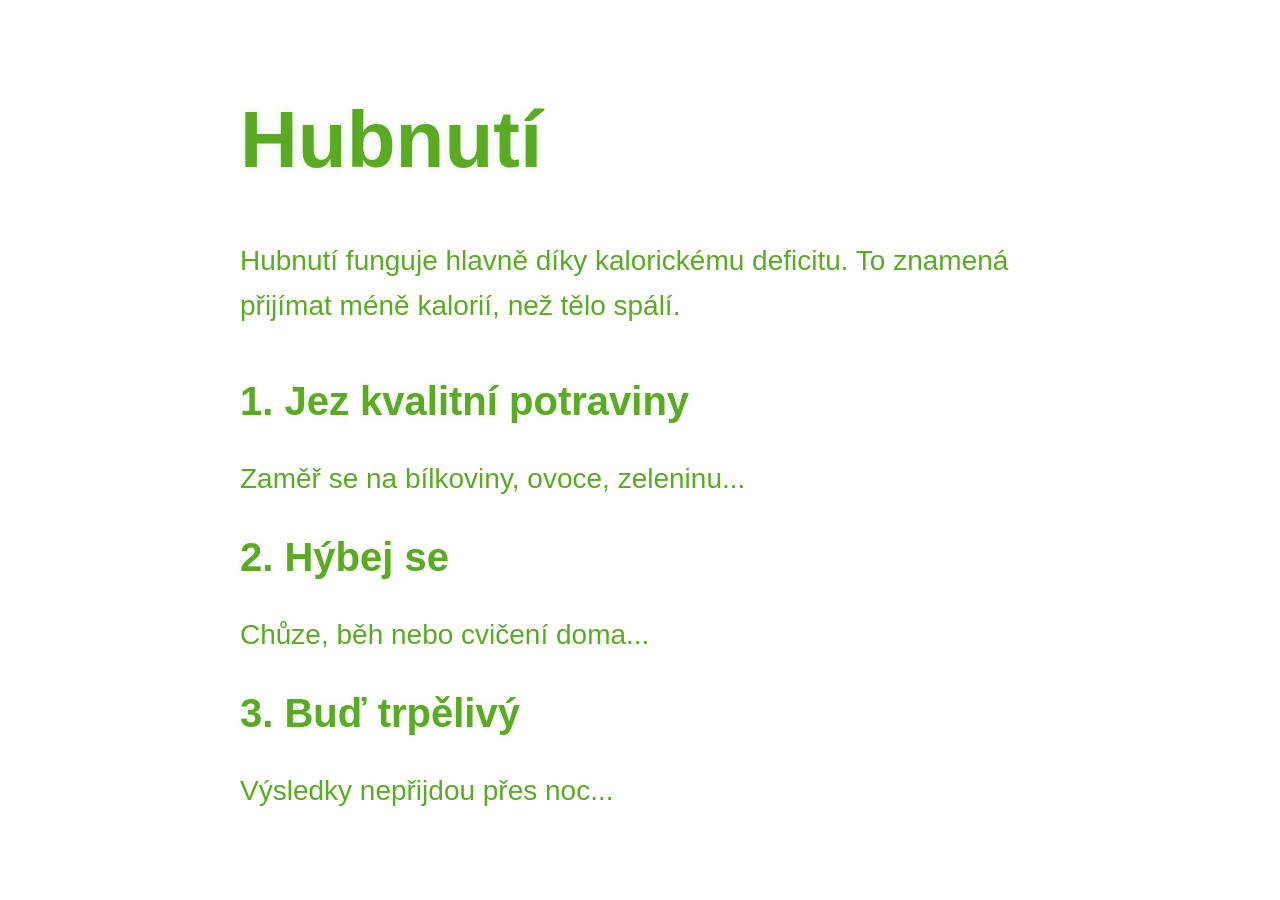
==== dieta.html @ 214f5122 "prvni verze webu" ====
<!DOCTYPE html>
<html lang="cs">
<head>
    <meta charset="UTF-8">
    <title>Hubnutí</title>
    <link rel="stylesheet" href="style.css">
</head>

<body>

<div class="page">

    <h1>Hubnutí</h1>

    <p>
        Hubnutí funguje hlavně díky kalorickému deficitu.
        To znamená přijímat méně kalorií, než tělo spálí.
    </p>

    <div class="page__content">

        <h2>1. Jez kvalitní potraviny</h2>
        <p>Zaměř se na bílkoviny, ovoce, zeleninu...</p>

        <h2>2. Hýbej se</h2>
        <p>Chůze, běh nebo cvičení doma...</p>

        <h2>3. Buď trpělivý</h2>
        <p>Výsledky nepřijdou přes noc...</p>

    </div>

</div>

</body>
</html>
---- style.css ----
body {
    font-family: Arial;
    background-color: white;
    text-align: center;
    margin: 0;
}

/* ===== TEXT ===== */

h1 {
    color: rgb(91, 170, 35);
    text-shadow: 0 0 8px rgba(125, 189, 79, 0.2);
    font-size: 80px;
}

h2 {
    color: rgb(91, 170, 35);
    font-size: 40px;
    text-shadow: 0 0 6px rgba(125, 189, 79, 0.15);
}

p {
    color: rgb(91, 170, 35);
    font-size: 28px;
    line-height: 1.6;
}

/* ===== NAVBAR ===== */

.navbar {
    display: flex;
    justify-content: flex-start;
    align-items: center;
    gap: 40px;

    padding: 10px 8vw;
}

.navbar a {
    text-decoration: none;
    color: rgb(91, 170, 35);
    font-size: 22px;
    font-weight: 600;
}

/* ===== DROPDOWN ===== */

.dropdown {
    position: relative;
}

.dropdown-menu {
    display: none;
    position: absolute;

    top: 100%;
    left: 0;

    background: white;
    border: 1px solid rgba(125, 189, 79, 0.2);

    padding: 10px;
    flex-direction: column;
    gap: 10px;
}

.dropdown:hover .dropdown-menu {
    display: flex;
}

/* ===== PAGE (ČLÁNKY) ===== */

.page {
    max-width: 800px;
    margin: 0 auto;
    padding: 40px 20px;
    text-align: left;
}

.page__content {
    margin-top: 50px;
}

/* ===== INSTAGRAM ===== */

.ig-link {
    position: fixed;
    bottom: 15px;
    left: 15px;
}

.ig-link img {
    width: 45px;
    height: 45px;
    transition: 0.2s;
}

.ig-link img:hover {
    transform: scale(1.15);
}
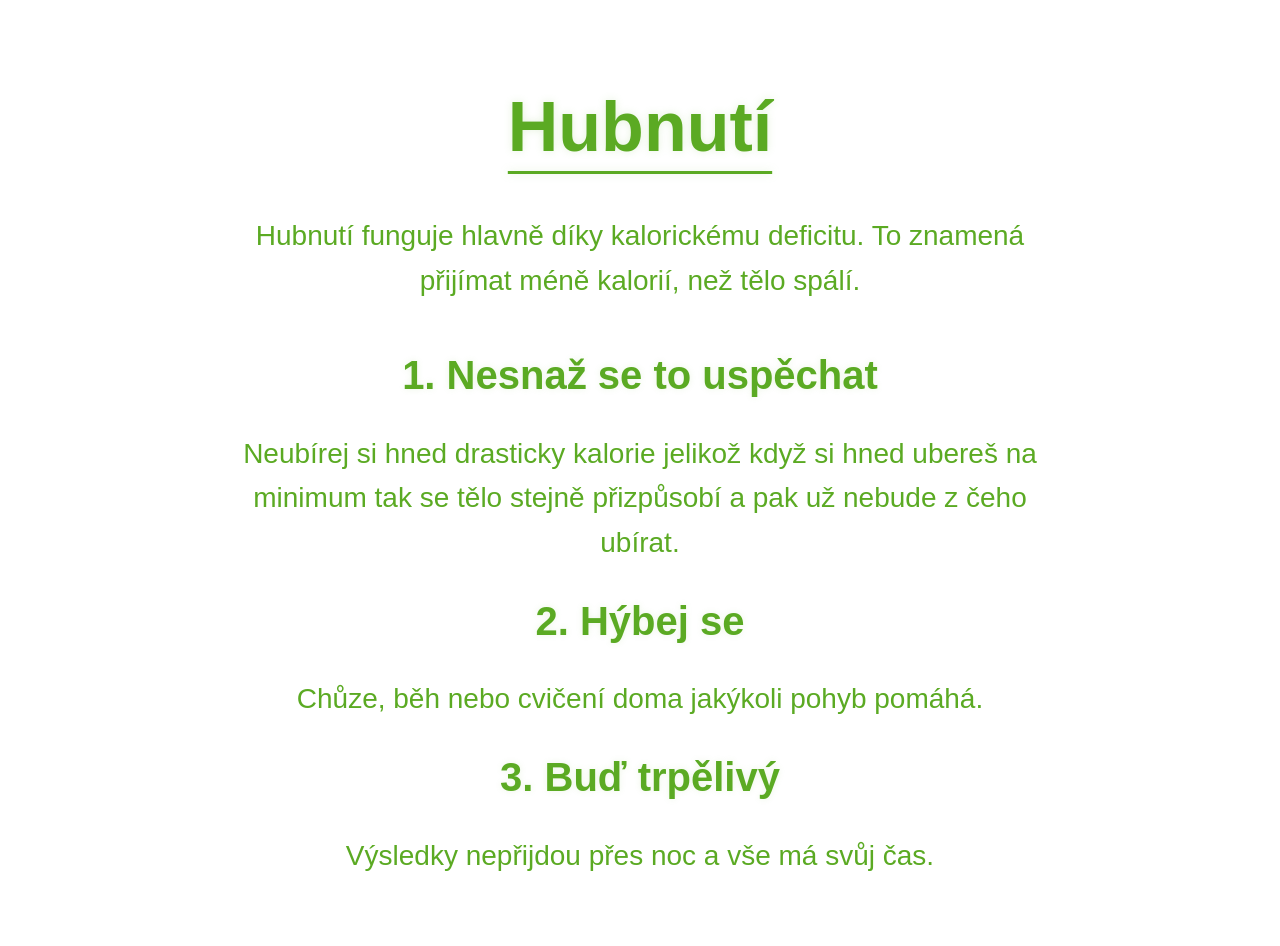
==== commit 0abddf36: "neco noveho" ====
--- a/dieta.html
+++ b/dieta.html
@@ -19,14 +19,14 @@
 
     <div class="page__content">
 
-        <h2>1. Jez kvalitní potraviny</h2>
-        <p>Zaměř se na bílkoviny, ovoce, zeleninu...</p>
+        <h2>1. Nesnaž se to uspěchat</h2>
+        <p>Neubírej si hned drasticky kalorie jelikož když si hned ubereš na minimum tak se tělo stejně přizpůsobí a pak už nebude z čeho ubírat.</p>
 
         <h2>2. Hýbej se</h2>
-        <p>Chůze, běh nebo cvičení doma...</p>
+        <p>Chůze, běh nebo cvičení doma jakýkoli pohyb pomáhá.</p>
 
         <h2>3. Buď trpělivý</h2>
-        <p>Výsledky nepřijdou přes noc...</p>
+        <p>Výsledky nepřijdou přes noc a vše má svůj čas.</p>
 
     </div>
 
--- a/style.css
+++ b/style.css
@@ -29,11 +29,17 @@
 
 .navbar {
     display: flex;
-    justify-content: flex-start;
+    justify-content: center;
     align-items: center;
-    gap: 40px;
+    gap: 30px;
 
-    padding: 10px 8vw;
+    margin: 20px auto;
+    padding: 12px 22px;
+    max-width: 900px;
+    border: 2px solid rgb(91, 170, 35);
+    border-radius: 18px;
+    background: rgba(91, 170, 35, 0.08);
+    box-shadow: 0 6px 18px rgba(0, 0, 0, 0.08);
 }
 
 .navbar a {
@@ -41,6 +47,16 @@
     color: rgb(91, 170, 35);
     font-size: 22px;
     font-weight: 600;
+    padding: 8px 12px;
+    border-radius: 12px;
+    transition: background 0.2s ease, color 0.2s ease, transform 0.2s ease;
+}
+
+.navbar a:hover,
+.dropdown-menu a:hover {
+    background: rgba(91, 170, 35, 0.15);
+    color: rgb(59, 115, 23);
+    transform: translateY(-1px);
 }
 
 /* ===== DROPDOWN ===== */
@@ -74,7 +90,16 @@
     max-width: 800px;
     margin: 0 auto;
     padding: 40px 20px;
-    text-align: left;
+    text-align: center;
+    font-size: 10px;
+}
+
+.page h1 {
+    font-size: 70px;
+    text-decoration: underline;
+    text-decoration-color: rgb(91, 170, 35);
+    text-decoration-thickness: 3px;
+    text-underline-offset: 20px;
 }
 
 .page__content {
@@ -97,4 +122,67 @@
 
 .ig-link img:hover {
     transform: scale(1.15);
+}
+.ig-linkk {
+    font-size: 25px;
+    display: inline-flex;
+    align-items: center;
+    gap: 8px;
+    color: rgb(91, 170, 35);
+    text-decoration: none;
+    padding: 6px 10px;
+    border-radius: 10px;
+    transition: background 0.2s ease, transform 0.2s ease, color 0.2s ease;
+}
+
+.ig-linkk:hover {
+    background: rgba(91, 170, 35, 0.12);
+    color: rgb(59, 115, 23);
+    transform: translateY(-1px);
+}
+
+.contact-column {
+    display: inline-flex;
+    flex-direction: column;
+    align-items: center;
+    gap: 6px;
+    margin-top: 18px;
+}
+
+.contact-column a {
+    width: fit-content;
+}
+
+/* Styling pro vložené iglogo.png */
+.ig-logo {
+    width: 40px;
+    height: 40px;
+    vertical-align: middle;
+    margin-left: 0;
+    transition: transform 0.2s ease;
+}
+
+.ig-linkk {
+    margin-bottom: 0;
+}
+
+.email {
+    font-size: 25px;
+    display: inline-flex;
+    align-items: center;
+    gap: 8px;
+    color: rgb(91, 170, 35);
+    text-decoration: none;
+    padding: 6px 10px;
+    border-radius: 10px;
+    transition: background 0.2s ease, transform 0.2s ease, color 0.2s ease;
+}
+
+.email p {
+    margin: 0;
+}
+.email:hover {
+    background: rgba(91, 170, 35, 0.12);
+    color: rgb(59, 115, 23);
+    transform: translateY(-1px);
 }
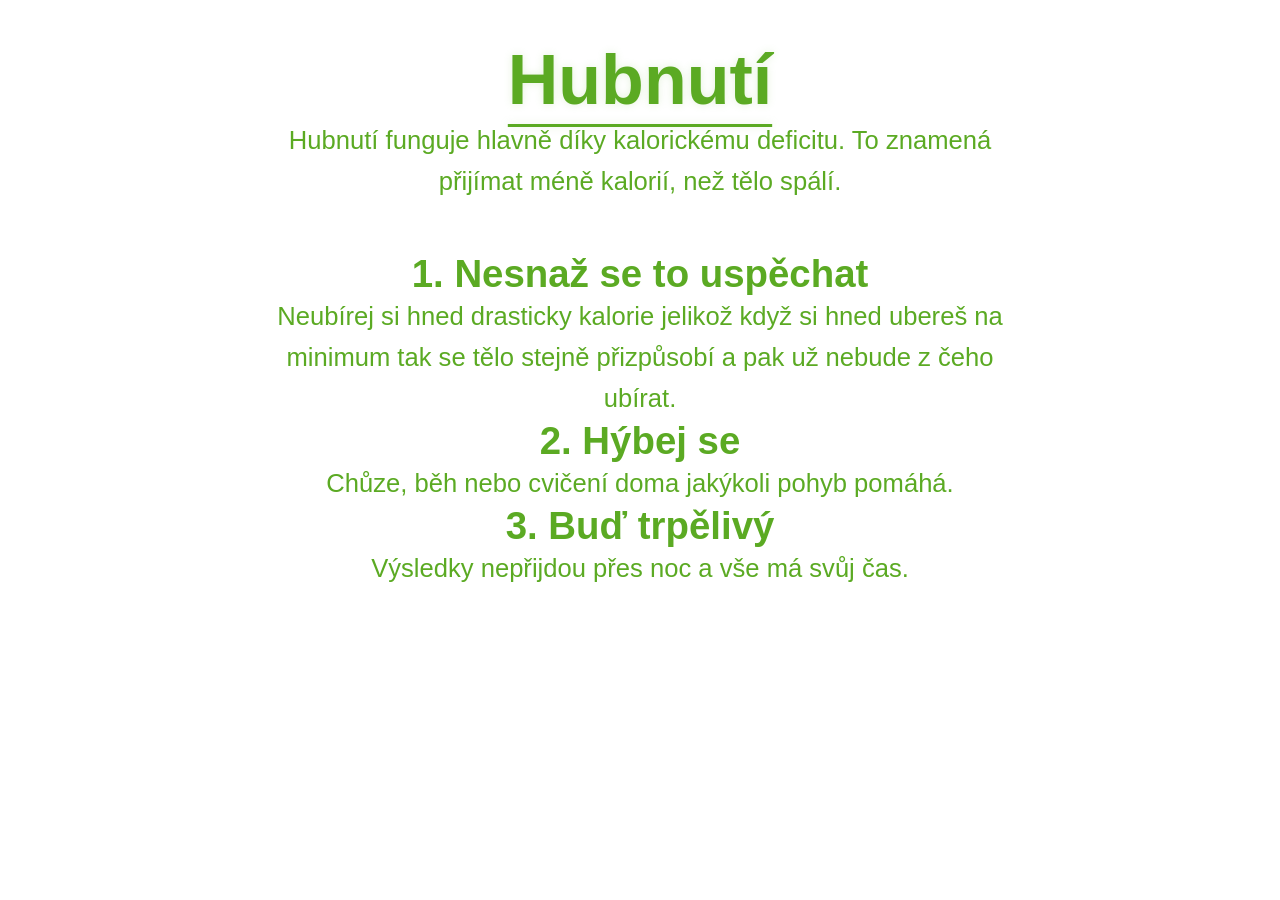
==== commit f53f98ec: "upravy po nocni" ====
--- a/dieta.html
+++ b/dieta.html
@@ -3,7 +3,7 @@
 <head>
     <meta charset="UTF-8">
     <title>Hubnutí</title>
-    <link rel="stylesheet" href="style.css">
+    <link rel="stylesheet" href="css/style.css">
 </head>
 
 <body>
--- a/css/style.css
+++ b/css/style.css
@@ -0,0 +1,257 @@
+body {
+    font-family: Arial;
+    background-color: white;
+    text-align: center;
+    margin: 0;
+}
+
+/* ===== reset ===== */
+
+* {
+    margin: 0;
+    padding: 0;
+    box-sizing: border-box;
+}
+
+/* ===== TEXT ===== */
+
+h1 {
+    color: rgb(91, 170, 35);
+    font-size: clamp(40px, 6vw, 80px);
+    text-shadow: 0 0 8px rgba(125, 189, 79, 0.2);
+}
+
+h2 {
+    color: rgb(91, 170, 35);
+    font-size: clamp(22px, 3vw, 40px);
+}
+
+p {
+    color: rgb(91, 170, 35);
+    font-size: clamp(16px, 2vw, 28px);
+    line-height: 1.6;
+}
+
+/* ===== NAVBAR ===== */
+
+.navbar {
+    display: flex;
+    justify-content: center;
+    align-items: center;
+    gap: 30px;
+    flex-wrap: wrap;
+
+    margin: 20px auto;
+    padding: 12px 22px;
+    max-width: 900px;
+
+    border: 2px solid rgb(91, 170, 35);
+    border-radius: 18px;
+    background: rgba(91, 170, 35, 0.08);
+    box-shadow: 0 6px 18px rgba(0, 0, 0, 0.08);
+}
+
+.navbar a {
+    text-decoration: none;
+    color: rgb(91, 170, 35);
+    font-size: 22px;
+    font-weight: 600;
+    padding: 8px 12px;
+    border-radius: 12px;
+    transition: background 0.2s ease, color 0.2s ease, transform 0.2s ease;
+}
+
+.navbar a:hover,
+.dropdown-menu a:hover {
+    background: rgba(91, 170, 35, 0.15);
+    color: rgb(59, 115, 23);
+    transform: translateY(-1px);
+}
+
+/* ===== DROPDOWN ===== */
+
+.dropdown {
+    position: relative;
+}
+
+.dropdown-menu {
+    display: none;
+    position: absolute;
+
+    top: 100%;
+    left: 0;
+
+    background: white;
+    border: 1px solid rgba(125, 189, 79, 0.2);
+
+    padding: 10px;
+    flex-direction: column;
+    gap: 10px;
+}
+
+.dropdown:hover .dropdown-menu {
+    display: flex;
+}
+
+/* ===== PAGE (ČLÁNKY) ===== */
+
+.page {
+    max-width: 800px;
+    margin: 0 auto;
+    padding: 40px 20px;
+    text-align: center;
+    font-size: 10px;
+}
+
+.page h1 {
+    font-size: 70px;
+    text-decoration: underline;
+    text-decoration-color: rgb(91, 170, 35);
+    text-decoration-thickness: 3px;
+    text-underline-offset: 20px;
+}
+
+.page__content {
+    margin-top: 50px;
+}
+
+/* ===== INSTAGRAM ===== */
+
+.ig-link {
+    position: fixed;
+    bottom: 15px;
+    left: 15px;
+}
+
+.ig-link img {
+    width: 45px;
+    height: 45px;
+    transition: 0.2s;
+}
+
+.ig-link img:hover {
+    transform: scale(1.15);
+}
+.ig-linkk {
+    font-size: 25px;
+    display: inline-flex;
+    align-items: center;
+    gap: 8px;
+    color: rgb(91, 170, 35);
+    text-decoration: none;
+    padding: 6px 10px;
+    border-radius: 10px;
+    transition: background 0.2s ease, transform 0.2s ease, color 0.2s ease;
+}
+
+.ig-linkk:hover {
+    background: rgba(91, 170, 35, 0.12);
+    color: rgb(59, 115, 23);
+    transform: translateY(-1px);
+}
+
+.contact-column {
+    display: inline-flex;
+    flex-direction: column;
+    align-items: center;
+    gap: 6px;
+    margin-top: 18px;
+}
+
+.contact-column a {
+    width: fit-content;
+}
+
+/* Styling pro ig logo a email */
+
+.ig-logo {
+    width: 40px;
+    height: 40px;
+    vertical-align: middle;
+    margin-left: 0;
+    transition: transform 0.2s ease;
+}
+
+.ig-linkk {
+    margin-bottom: 0;
+}
+
+.email {
+    font-size: 25px;
+    display: inline-flex;
+    align-items: center;
+    gap: 8px;
+    color: rgb(91, 170, 35);
+    text-decoration: none;
+    padding: 6px 10px;
+    border-radius: 10px;
+    transition: background 0.2s ease, transform 0.2s ease, color 0.2s ease;
+}
+
+.email p {
+    margin: 0;
+}
+.email:hover {
+    background: rgba(91, 170, 35, 0.12);
+    color: rgb(59, 115, 23);
+    transform: translateY(-1px);
+}
+
+/* login box */
+
+.login-box input {
+    padding: 6px;
+    border-radius: 8px;
+    border: 1px solid rgb(91, 170, 35);
+}
+
+.login-box button {
+    padding: 6px 12px;
+    border-radius: 8px;
+    border: none;
+    background: rgb(91, 170, 35);
+    color: white;
+    cursor: pointer;
+}
+.login-box button:hover {
+    background: rgb(59, 115, 23);
+}
+.login-box {
+    display: flex;
+    gap: 10px;
+    align-items: center;
+    position: fixed;
+    top: 15px;
+    right: 15px;
+
+    display: flex;
+    gap: 5px;
+    align-items: center;
+
+    background: rgba(91, 170, 35, 0.12);
+    padding: 15px;
+    border-radius: 18px;
+    box-shadow: 0 4px 10px rgba(0,0,0,0.1);
+    border: 2px solid rgb(91, 170, 35);
+}
+
+/* mobilní verze */
+
+@media (max-width: 768px) {
+
+    .navbar {
+        flex-direction: column;
+        gap: 10px;
+    }
+
+    .login-box {
+        position: static;
+        margin: 10px auto;
+        justify-content: center;
+    }
+
+    .page {
+        padding: 20px 10px;
+    }
+
+}
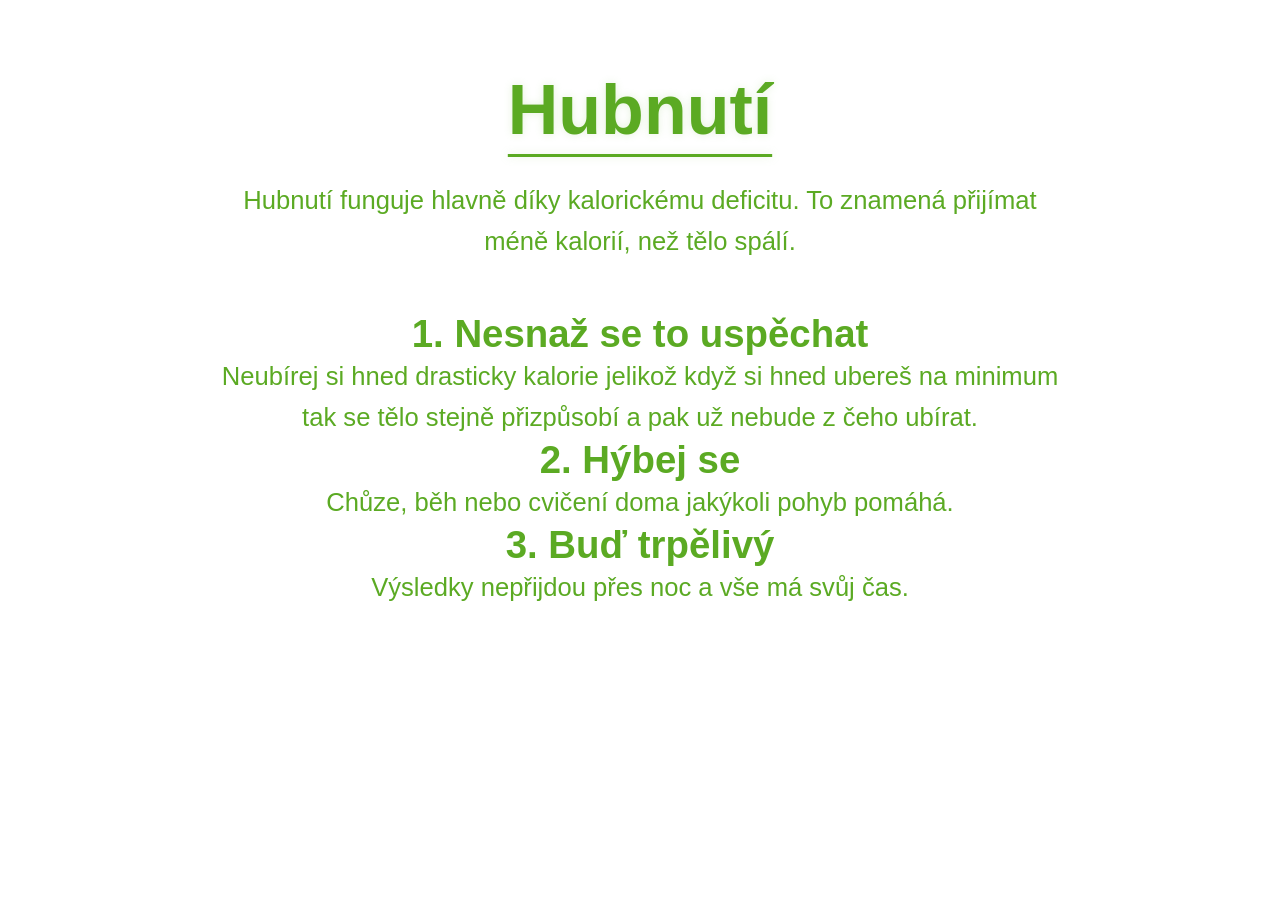
==== commit 63888437: "icons update" ====
--- a/dieta.html
+++ b/dieta.html
@@ -4,6 +4,10 @@
     <meta charset="UTF-8">
     <title>Hubnutí</title>
     <link rel="stylesheet" href="css/style.css">
+    <meta name="viewport" content="width=device-width, initial-scale=1.0">
+    
+    <!-- FONT AWESOME -->
+    <link rel="stylesheet" href="https://cdnjs.cloudflare.com/ajax/libs/font-awesome/4.7.0/css/font-awesome.min.css">
 </head>
 
 <body>
--- a/css/style.css
+++ b/css/style.css
@@ -1,23 +1,23 @@
+/* RESET */
+
+* {
+    margin: 0;
+    padding: 0;
+    box-sizing: border-box;
+}
+
 body {
     font-family: Arial;
     background-color: white;
     text-align: center;
-    margin: 0;
-}
-
-/* ===== reset ===== */
-
-* {
-    margin: 0;
-    padding: 0;
-    box-sizing: border-box;
-}
-
-/* ===== TEXT ===== */
+}
+
+/* TEXT */
 
 h1 {
-    color: rgb(91, 170, 35);
-    font-size: clamp(40px, 6vw, 80px);
+    margin: 30px 0;
+    color: rgb(91, 170, 35);
+    font-size: clamp(36px, 7vw, 70px);
     text-shadow: 0 0 8px rgba(125, 189, 79, 0.2);
 }
 
@@ -32,16 +32,14 @@
     line-height: 1.6;
 }
 
-/* ===== NAVBAR ===== */
+/* NAVBAR */
 
 .navbar {
     display: flex;
-    justify-content: center;
-    align-items: center;
-    gap: 30px;
-    flex-wrap: wrap;
-
-    margin: 20px auto;
+    align-items: center;
+    gap: 20px;
+
+    margin: 0 auto;
     padding: 12px 22px;
     max-width: 900px;
 
@@ -68,7 +66,7 @@
     transform: translateY(-1px);
 }
 
-/* ===== DROPDOWN ===== */
+/* DROPDOWN */
 
 .dropdown {
     position: relative;
@@ -77,7 +75,6 @@
 .dropdown-menu {
     display: none;
     position: absolute;
-
     top: 100%;
     left: 0;
 
@@ -93,18 +90,38 @@
     display: flex;
 }
 
-/* ===== PAGE (ČLÁNKY) ===== */
+/* TOPBAR LAYOUT */
+
+.topbar {
+    display: flex;
+    justify-content: space-between;
+    align-items: center;
+
+    padding: 10px 20px;
+}
+
+/* ICONS RIGHT SIDE */
+
+.icons-right {
+    position: fixed;
+    top: 15px;
+    right: 15px;
+
+    display: flex;
+    align-items: center;
+    gap: 15px;
+} 
+/* PAGE */
 
 .page {
     max-width: 800px;
     margin: 0 auto;
-    padding: 40px 20px;
+    padding: 20px 10px;
     text-align: center;
-    font-size: 10px;
 }
 
 .page h1 {
-    font-size: 70px;
+    font-size: clamp(40px, 7vw, 70px);
     text-decoration: underline;
     text-decoration-color: rgb(91, 170, 35);
     text-decoration-thickness: 3px;
@@ -115,143 +132,187 @@
     margin-top: 50px;
 }
 
-/* ===== INSTAGRAM ===== */
-
-.ig-link {
-    position: fixed;
-    bottom: 15px;
-    left: 15px;
-}
-
-.ig-link img {
-    width: 45px;
-    height: 45px;
-    transition: 0.2s;
-}
-
-.ig-link img:hover {
+/* KONTAKT CONTAINER */
+
+.contact-column {
+    display: flex;
+    flex-direction: column;
+    align-items: center;
+    gap: 12px;
+
+    margin-top: 30px;
+    text-align: center;
+}
+
+/* IG CONTACT (TEXT + ICON) */
+
+.ig-contact {
+    display: inline-flex;
+    align-items: center;
+    gap: 10px;
+
+    text-decoration: none;
+    color: rgb(91, 170, 35);
+    font-size: 22px;
+
+    transition: 0.2s;
+}
+
+.ig-contact:hover {
+    color: rgb(59, 115, 23);
+}
+
+.ig-contact:hover .ig-icon {
+    transform: scale(1.2);
+}
+
+/* IG ICON (HEADER VERSION) */
+
+.ig-icon {
+    font-size: 40px !important;
+    color: rgb(91, 170, 35);
+    transition: 0.2s;
+}
+
+.ig-link:hover .ig-icon {
     transform: scale(1.15);
-}
-.ig-linkk {
-    font-size: 25px;
+    color: rgb(59, 115, 23);
+}
+
+/* EMAIL */
+
+.email {
     display: inline-flex;
     align-items: center;
-    gap: 8px;
-    color: rgb(91, 170, 35);
+    gap: 10px;
+
     text-decoration: none;
-    padding: 6px 10px;
-    border-radius: 10px;
-    transition: background 0.2s ease, transform 0.2s ease, color 0.2s ease;
-}
-
-.ig-linkk:hover {
-    background: rgba(91, 170, 35, 0.12);
+    color: rgb(91, 170, 35);
+    font-size: 18px;
+
+    transition: 0.2s;
+}
+
+.email:hover {
     color: rgb(59, 115, 23);
-    transform: translateY(-1px);
-}
-
-.contact-column {
-    display: inline-flex;
+}
+
+.email-icon {
+    font-size: 22px;
+    transition: 0.2s;
+}
+
+.email:hover .email-icon {
+    transform: scale(1.2);
+}
+
+/* LOGIN DROPDOWN */
+
+.login-dropdown {
+    position: relative;
+}
+
+/* USER ICON */
+
+.user-icon {
+    font-size: 40px !important;
+    color: rgb(91, 170, 35);
+    cursor: pointer;
+    transition: 0.2s;
+}
+
+.user-icon:hover {
+    transform: scale(1.1);
+}
+
+/* LOGIN MENU */
+
+.login-menu {
+    display: none;
+
+    position: absolute;
+    top: 45px;
+    right: 0;
+
+    width: 250px;
+
+    padding: 15px;
+
+    background: white;
+    border: 2px solid rgb(91, 170, 35);
+    border-radius: 18px;
+
+    box-shadow: 0 4px 10px rgba(0,0,0,0.1);
+
     flex-direction: column;
-    align-items: center;
-    gap: 6px;
-    margin-top: 18px;
-}
-
-.contact-column a {
-    width: fit-content;
-}
-
-/* Styling pro ig logo a email */
-
-.ig-logo {
-    width: 40px;
-    height: 40px;
-    vertical-align: middle;
-    margin-left: 0;
-    transition: transform 0.2s ease;
-}
-
-.ig-linkk {
-    margin-bottom: 0;
-}
-
-.email {
-    font-size: 25px;
-    display: inline-flex;
-    align-items: center;
-    gap: 8px;
-    color: rgb(91, 170, 35);
-    text-decoration: none;
-    padding: 6px 10px;
-    border-radius: 10px;
-    transition: background 0.2s ease, transform 0.2s ease, color 0.2s ease;
-}
-
-.email p {
-    margin: 0;
-}
-.email:hover {
-    background: rgba(91, 170, 35, 0.12);
-    color: rgb(59, 115, 23);
-    transform: translateY(-1px);
-}
-
-/* login box */
-
-.login-box input {
-    padding: 6px;
+    gap: 10px;
+}
+
+.login-dropdown:hover .login-menu {
+    display: flex;
+}
+
+/* INPUTS */
+
+.login-menu input {
+    padding: 8px;
     border-radius: 8px;
     border: 1px solid rgb(91, 170, 35);
 }
 
-.login-box button {
-    padding: 6px 12px;
+/* BUTTON */
+
+.login-menu button {
+    padding: 8px;
+    border: none;
     border-radius: 8px;
-    border: none;
+
     background: rgb(91, 170, 35);
     color: white;
+
     cursor: pointer;
 }
-.login-box button:hover {
+
+.login-menu button:hover {
     background: rgb(59, 115, 23);
 }
-.login-box {
-    display: flex;
-    gap: 10px;
-    align-items: center;
-    position: fixed;
-    top: 15px;
-    right: 15px;
-
-    display: flex;
-    gap: 5px;
-    align-items: center;
-
-    background: rgba(91, 170, 35, 0.12);
-    padding: 15px;
-    border-radius: 18px;
-    box-shadow: 0 4px 10px rgba(0,0,0,0.1);
-    border: 2px solid rgb(91, 170, 35);
-}
-
-/* mobilní verze */
-
-@media (max-width: 768px) {
+
+/* TABLET */
+
+@media (min-width: 768px) {
 
     .navbar {
-        flex-direction: column;
-        gap: 10px;
+        flex-direction: row;
+        gap: 15px;
     }
 
     .login-box {
-        position: static;
-        margin: 10px auto;
-        justify-content: center;
+        width: 320px;
+    }
+}
+
+/* DESKTOP */
+
+@media (min-width: 1024px) {
+
+    .login-box {
+        position: fixed;
+        top: 15px;
+        right: 15px;
+        margin: 0;
     }
 
     .page {
-        padding: 20px 10px;
-    }
-
+        padding: 40px 20px;
+    }
+}
+
+/* LARGE DESKTOP */
+
+@media (min-width: 1200px) {
+
+    .page {
+        max-width: 900px;
+        margin: 0 auto;
+    }
 }
